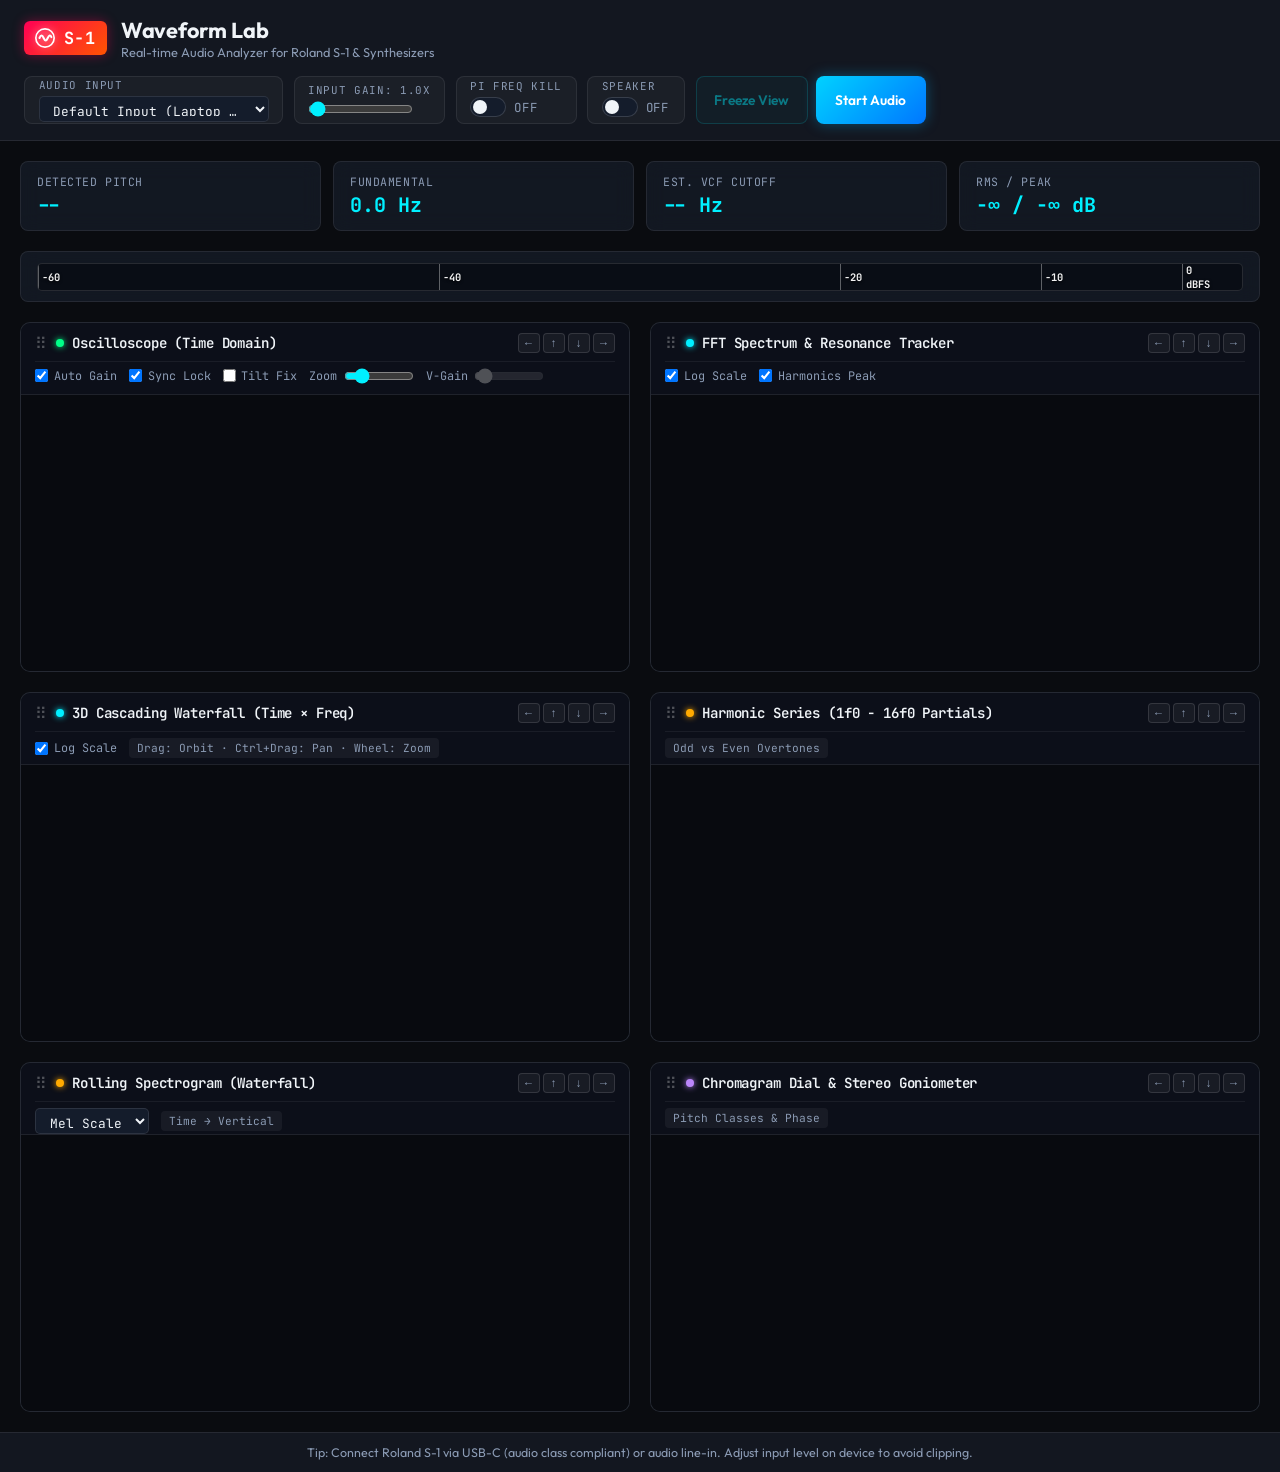
==== index.html @ ec76cfb5 "feat(ui): enhance responsive mobile layout for phone view (header grid, 2x2 readouts, compact panels" ====
<!DOCTYPE html>
<html lang="en">
<head>
  <meta charset="UTF-8">
  <meta name="viewport" content="width=device-width, initial-scale=1.0">
  <title>Roland S-1 Wave Visualizer</title>
  <link rel="icon" type="image/svg+xml" href="favicon.svg">
  <link rel="stylesheet" href="styles.css?v=8">
  <link rel="preconnect" href="https://fonts.googleapis.com">
  <link rel="preconnect" href="https://fonts.gstatic.com" crossorigin>
  <link href="https://fonts.googleapis.com/css2?family=JetBrains+Mono:wght@300;400;600;700&family=Outfit:wght@400;600;700&display=swap" rel="stylesheet">
  <style>
    .panel-header {
      display: flex !important;
      flex-direction: column !important;
      align-items: stretch !important;
      padding: 0.65rem 0.9rem !important;
      gap: 0.45rem !important;
    }
    .panel-title {
      display: flex !important;
      align-items: center !important;
      width: 100% !important;
    }
    .panel-actions {
      display: flex !important;
      align-items: center !important;
      flex-wrap: wrap !important;
      width: 100% !important;
      padding-top: 0.4rem !important;
      border-top: 1px solid rgba(255, 255, 255, 0.06) !important;
    }
  </style>
</head>
<body>
  <header class="app-header">
    <div class="header-left">
      <div class="logo-mark">
        <svg class="sine-icon" viewBox="0 0 24 24" width="22" height="22" fill="none" stroke="currentColor" stroke-width="2.2" stroke-linecap="round" stroke-linejoin="round">
          <circle cx="12" cy="12" r="10" stroke-width="1.8" />
          <path d="M6 12c1.5-3.5 3-3.5 4.5 0s3 3.5 4.5 0 3-3.5 4-1" />
        </svg>
        <span>S-1</span>
      </div>
      <div>
        <h1>Waveform Lab</h1>
        <p class="subtitle">Real-time Audio Analyzer for Roland S-1 & Synthesizers</p>
      </div>
    </div>
    <div class="header-controls">
      <div class="control-card">
        <label for="deviceSelect">Audio Input</label>
        <select id="deviceSelect">
          <option value="">Default Input / Microphone</option>
        </select>
      </div>

      <div class="control-card">
        <label for="inputGain">Input Gain: <span id="gainVal">1.0x</span></label>
        <input type="range" id="inputGain" min="0.5" max="30" step="0.5" value="1.0">
      </div>

      <div class="control-card">
        <label for="filterWhineToggle">Pi Freq Kill</label>
        <div class="monitor-inner">
          <label class="switch" title="Silence Raspberry Pi audio jack / USB electrical whine across audio and all graphs">
            <input type="checkbox" id="filterWhineToggle" role="switch">
            <span class="switch-track"><span class="switch-thumb"></span></span>
            <span id="filterWhineState" class="switch-text">Off</span>
          </label>
        </div>
      </div>

      <div class="control-card">
        <label for="monitorToggle">Speaker</label>
        <div class="monitor-inner">
          <label class="switch" title="Play input through laptop speakers (volume = system volume)">
            <input type="checkbox" id="monitorToggle" role="switch">
            <span class="switch-track"><span class="switch-thumb"></span></span>
            <span id="monitorState" class="switch-text">Off</span>
          </label>
        </div>
      </div>

      <div class="button-card-group">
        <button id="freezeBtn" class="btn secondary" disabled>Freeze View</button>
        <button id="toggleAudioBtn" class="btn primary">Start Audio</button>
      </div>
    </div>
  </header>

  <main class="dashboard-grid">
    <!-- Readouts bar (4 metric cards) -->
    <section class="readouts-strip">
      <div class="metric-card">
        <span class="metric-label">Detected Pitch</span>
        <span id="pitchReadout" class="metric-val">--</span>
      </div>
      <div class="metric-card">
        <span class="metric-label">Fundamental</span>
        <span id="freqReadout" class="metric-val">0.0 Hz</span>
      </div>
      <div class="metric-card">
        <span class="metric-label">Est. VCF Cutoff</span>
        <span id="vcfReadout" class="metric-val">-- Hz</span>
      </div>
      <div class="metric-card">
        <span class="metric-label">RMS / Peak</span>
        <span id="rmsReadout" class="metric-val">-&infin; / -&infin; dB</span>
      </div>
    </section>

    <!-- Dedicated Full-Width dB Broadcast Level Bar -->
    <section class="level-meter-row">
      <div class="level-meter-full">
        <div class="meter-bar-container">
          <div id="meterLevel" class="meter-bar-fill"></div>
          <div class="meter-ticks">
            <span class="tick" style="left: 0%;"><em>-60</em></span>
            <span class="tick" style="left: 33.3%;"><em>-40</em></span>
            <span class="tick" style="left: 66.6%;"><em>-20</em></span>
            <span class="tick" style="left: 83.3%;"><em>-10</em></span>
            <span class="tick" style="left: 95%;"><em>0 dBFS</em></span>
          </div>
          <span id="clipIndicator" class="clip-indicator" title="Input is clipping: lower Input Gain or S-1 volume">CLIP</span>
        </div>
      </div>
    </section>

    <!-- Live MIDI Telemetry Section (Active when connected to Pi / VPN) -->
    <section class="midi-telemetry-section" id="midiTelemetrySection" style="display: none;">
      <div class="midi-telemetry-header">
        <div class="midi-header-left">
          <span class="dot green"></span>
          <h2>Live MIDI Telemetry & Controller Logs</h2>
          <span class="badge-online" id="midiConnectionBadge">HOST CONNECTED</span>
        </div>
        <div class="midi-header-actions">
          <button type="button" class="btn-midi" id="midiClearLogsBtn">Clear</button>
          <button type="button" class="btn-midi" id="midiToggleCollapseBtn">Collapse</button>
        </div>
      </div>
      <div class="midi-columns-grid" id="midiColumnsGrid">
        <!-- Column 1: Akai MPK Mini -->
        <div class="midi-column" data-device="mpk">
          <div class="midi-column-header">
            <div class="col-title-row">
              <span class="device-pill mpk">MPK MINI</span>
              <span class="device-status" id="mpkStatus">Standby · Ready</span>
            </div>
          </div>
          <div class="midi-log-container" id="mpkLog">
            <div class="log-placeholder">Waiting for MPK Mini events...</div>
          </div>
        </div>

        <!-- Column 2: Akai APC40 mkII -->
        <div class="midi-column" data-device="apc">
          <div class="midi-column-header">
            <div class="col-title-row">
              <span class="device-pill apc">APC40 MKII</span>
              <span class="device-status" id="apcStatus">Standby · Ready</span>
            </div>
          </div>
          <div class="midi-log-container" id="apcLog">
            <div class="log-placeholder">Waiting for APC40 events...</div>
          </div>
        </div>

        <!-- Column 3: Apple Magic Trackpad -->
        <div class="midi-column" data-device="magic_pad">
          <div class="midi-column-header">
            <div class="col-title-row">
              <span class="device-pill magic">MAGIC PAD</span>
              <span class="device-status" id="magicStatus">Standby · Ready</span>
            </div>
          </div>
          <div class="midi-log-container" id="magicLog">
            <div class="log-placeholder">Waiting for Magic Trackpad events...</div>
          </div>
        </div>
      </div>
    </section>

    <!-- Graph Grid (Draggable & Reorderable) -->
    <div class="charts-layout" id="chartsLayout">
      <!-- 1. Oscilloscope -->
      <article class="chart-panel" data-panel-id="oscilloscope" draggable="true">
        <div class="panel-header">
          <div class="panel-title">
            <span class="drag-grip" title="Drag to reorder panel">⠿</span>
            <span class="dot green"></span>
            <h2>Oscilloscope (Time Domain)</h2>
          </div>
          <div class="panel-actions">
            <label class="toggle-control">
              <input type="checkbox" id="autoScaleOsc" checked>
              <span>Auto Gain</span>
            </label>
            <label class="toggle-control">
              <input type="checkbox" id="triggerSync" checked>
              <span>Sync Lock</span>
            </label>
            <label class="toggle-control" title="Compensate for mobile / AC-coupling high-pass droop on square waves">
              <input type="checkbox" id="tiltFix">
              <span>Tilt Fix</span>
            </label>
            <div class="timebase-control">
              <span>Zoom</span>
              <input type="range" id="oscZoom" min="1" max="16" value="4" step="1" title="Timebase (Zoom)">
            </div>
            <div class="timebase-control">
              <span>V-Gain</span>
              <input type="range" id="vGain" min="1" max="100" value="7" step="1" title="Vertical Scale">
            </div>
          </div>
        </div>
        <div class="canvas-wrapper">
          <canvas id="oscCanvas"></canvas>
        </div>
      </article>

      <!-- 2. FFT Spectrum Analyzer -->
      <article class="chart-panel" data-panel-id="fft" draggable="true">
        <div class="panel-header">
          <div class="panel-title">
            <span class="drag-grip" title="Drag to reorder panel">⠿</span>
            <span class="dot cyan"></span>
            <h2>FFT Spectrum & Resonance Tracker</h2>
          </div>
          <div class="panel-actions">
            <label class="toggle-control">
              <input type="checkbox" id="logScale" checked>
              <span>Log Scale</span>
            </label>
            <label class="toggle-control">
              <input type="checkbox" id="showHarmonics" checked>
              <span>Harmonics Peak</span>
            </label>
          </div>
        </div>
        <div class="canvas-wrapper">
          <canvas id="fftCanvas"></canvas>
        </div>
      </article>

      <!-- 3. 3D Waterfall Spectrum -->
      <article class="chart-panel" data-panel-id="waterfall" draggable="true">
        <div class="panel-header">
          <div class="panel-title">
            <span class="drag-grip" title="Drag to reorder panel">⠿</span>
            <span class="dot cyan"></span>
            <h2>3D Cascading Waterfall (Time &times; Freq)</h2>
          </div>
          <div class="panel-actions">
            <label class="toggle-control">
              <input type="checkbox" id="waterfallLog" checked>
              <span>Log Scale</span>
            </label>
            <span class="meta-tag hint-tag">Drag: Orbit &middot; Ctrl+Drag: Pan &middot; Wheel: Zoom</span>
          </div>
        </div>
        <div class="canvas-wrapper">
          <canvas id="waterfallCanvas"></canvas>
        </div>
      </article>

      <!-- 4. Harmonic Partials Series -->
      <article class="chart-panel" data-panel-id="harmonics" draggable="true">
        <div class="panel-header">
          <div class="panel-title">
            <span class="drag-grip" title="Drag to reorder panel">⠿</span>
            <span class="dot amber"></span>
            <h2>Harmonic Series (1f0 - 16f0 Partials)</h2>
          </div>
          <div class="panel-actions">
            <span class="meta-tag">Odd vs Even Overtones</span>
          </div>
        </div>
        <div class="canvas-wrapper">
          <canvas id="harmonicsCanvas"></canvas>
        </div>
      </article>

      <!-- 5. Spectrogram Waterfall Heatmap -->
      <article class="chart-panel" data-panel-id="spectrogram" draggable="true">
        <div class="panel-header">
          <div class="panel-title">
            <span class="drag-grip" title="Drag to reorder panel">⠿</span>
            <span class="dot amber"></span>
            <h2>Rolling Spectrogram (Waterfall)</h2>
          </div>
          <div class="panel-actions">
            <select id="specScale" class="mini-select" title="Frequency Scale">
              <option value="mel" selected>Mel Scale</option>
              <option value="log">Log Scale</option>
              <option value="linear">Linear</option>
            </select>
            <span class="meta-tag">Time &rarr; Vertical</span>
          </div>
        </div>
        <div class="canvas-wrapper">
          <canvas id="spectrogramCanvas"></canvas>
        </div>
      </article>

      <!-- 6. Chromagram Note Dial & Phase Scope -->
      <article class="chart-panel" data-panel-id="chromagram" draggable="true">
        <div class="panel-header">
          <div class="panel-title">
            <span class="drag-grip" title="Drag to reorder panel">⠿</span>
            <span class="dot violet"></span>
            <h2>Chromagram Dial & Stereo Goniometer</h2>
          </div>
          <div class="panel-actions">
            <span class="meta-tag">Pitch Classes & Phase</span>
          </div>
        </div>
        <div class="canvas-wrapper split-canvas-wrapper">
          <canvas id="chromaCanvas"></canvas>
          <canvas id="phaseCanvas"></canvas>
        </div>
      </article>
    </div>
  </main>

  <footer class="app-footer">
    <p>Tip: Connect Roland S-1 via USB-C (audio class compliant) or audio line-in. Adjust input level on device to avoid clipping.</p>
  </footer>

  <script src="app.js?v=27"></script>
</body>
</html>
---- styles.css ----
:root {
  --bg-primary: #0a0c10;
  --bg-secondary: #131720;
  --bg-card: rgba(22, 28, 40, 0.75);
  --border-color: rgba(255, 255, 255, 0.08);
  --border-focus: rgba(0, 240, 255, 0.4);
  
  --accent-cyan: #00f0ff;
  --accent-green: #00ff88;
  --accent-amber: #ffaa00;
  --accent-violet: #bb86fc;
  --accent-red: #ff3366;
  
  --text-main: #f0f4f8;
  --text-muted: #8b9bb4;
  
  --font-mono: 'JetBrains Mono', monospace;
  --font-ui: 'Outfit', -apple-system, sans-serif;
}

* {
  box-sizing: border-box;
  margin: 0;
  padding: 0;
}

body {
  background-color: var(--bg-primary);
  color: var(--text-main);
  font-family: var(--font-ui);
  min-height: 100vh;
  display: flex;
  flex-direction: column;
  overflow-x: hidden;
}

/* Header */
.app-header {
  display: flex;
  flex-wrap: wrap;
  align-items: center;
  justify-content: space-between;
  padding: 1rem 1.5rem;
  background: var(--bg-secondary);
  border-bottom: 1px solid var(--border-color);
  gap: 1rem;
}

.header-left {
  display: flex;
  align-items: center;
  gap: 0.9rem;
}

.logo-mark {
  background: linear-gradient(135deg, #ff0055, #ff5500);
  color: #fff;
  font-family: var(--font-mono);
  font-weight: 700;
  font-size: 1.05rem;
  padding: 0.35rem 0.65rem;
  border-radius: 6px;
  letter-spacing: 0.05em;
  box-shadow: 0 0 12px rgba(255, 0, 85, 0.4);
  display: flex;
  align-items: center;
  gap: 0.45rem;
}

.sine-icon {
  display: inline-block;
  vertical-align: middle;
  filter: drop-shadow(0 0 4px rgba(255, 255, 255, 0.6));
}

.app-header h1 {
  font-size: 1.35rem;
  font-weight: 700;
  letter-spacing: -0.01em;
}

.subtitle {
  font-size: 0.8rem;
  color: var(--text-muted);
}

.header-controls {
  display: flex;
  align-items: stretch;
  gap: 0.65rem;
  flex-wrap: wrap;
}

.control-card {
  display: flex;
  flex-direction: column;
  justify-content: center;
  background: rgba(255, 255, 255, 0.035);
  border: 1px solid var(--border-color);
  border-radius: 8px;
  padding: 0.45rem 0.85rem;
  height: 48px;
  box-sizing: border-box;
}

.control-card label {
  font-size: 0.68rem;
  text-transform: uppercase;
  letter-spacing: 0.06em;
  color: var(--text-muted);
  font-family: var(--font-mono);
  margin-bottom: 0.25rem;
  white-space: nowrap;
}

.control-card input[type="range"] {
  height: 24px;
}

#inputGain {
  width: 105px;
  accent-color: var(--accent-cyan);
}

.control-card select {
  max-width: 230px;
  min-width: 180px;
  text-overflow: ellipsis;
  overflow: hidden;
  white-space: nowrap;
}

.monitor-inner {
  display: flex;
  align-items: center;
  gap: 0.6rem;
  height: 24px;
}

.switch {
  display: inline-flex;
  align-items: center;
  gap: 0.5rem;
  cursor: pointer;
  user-select: none;
}

.switch input {
  position: absolute;
  opacity: 0;
  width: 0;
  height: 0;
}

.switch-track {
  position: relative;
  width: 36px;
  height: 20px;
  background: #141c2b;
  border: 1px solid rgba(255, 255, 255, 0.15);
  border-radius: 999px;
  transition: background 0.2s, border-color 0.2s;
}

.switch-thumb {
  position: absolute;
  top: 2px;
  left: 2px;
  width: 14px;
  height: 14px;
  background: var(--text-main);
  border-radius: 50%;
  transition: transform 0.2s;
}

.switch input:checked + .switch-track {
  background: var(--accent-green);
  border-color: var(--accent-green);
}

.switch input:checked + .switch-track .switch-thumb {
  transform: translateX(16px);
  background: #0b1220;
}

.switch input:focus-visible + .switch-track {
  outline: 2px solid var(--accent-cyan);
  outline-offset: 2px;
}

.switch-text {
  font-size: 0.78rem;
  font-family: var(--font-mono);
  min-width: 2em;
}

select {
  background: #141c2b;
  color: var(--text-main);
  border: 1px solid rgba(255, 255, 255, 0.1);
  padding: 0.3rem 0.6rem;
  border-radius: 5px;
  font-family: var(--font-mono);
  font-size: 0.8rem;
  outline: none;
  max-width: 250px;
  height: 26px;
}

.button-card-group {
  display: flex;
  align-items: center;
  gap: 0.5rem;
}

.btn {
  display: inline-flex;
  align-items: center;
  justify-content: center;
  height: 48px;
  min-width: 110px;
  padding: 0 1.1rem;
  border-radius: 8px;
  font-family: var(--font-ui);
  font-weight: 600;
  font-size: 0.86rem;
  cursor: pointer;
  border: 1px solid var(--border-color);
  background: #192233;
  color: var(--text-main);
  transition: all 0.18s ease;
  box-sizing: border-box;
}

.btn:hover:not(:disabled) {
  background: #233047;
  border-color: rgba(255, 255, 255, 0.2);
}

.btn.primary {
  background: linear-gradient(135deg, #00d2ff, #0077ff);
  color: #fff;
  border: none;
  box-shadow: 0 0 14px rgba(0, 180, 255, 0.35);
}

.btn.primary:hover {
  filter: brightness(1.1);
  box-shadow: 0 0 18px rgba(0, 180, 255, 0.5);
}

.btn.secondary {
  color: var(--accent-cyan);
  background: rgba(0, 240, 255, 0.08);
  border-color: rgba(0, 240, 255, 0.35);
}

.btn.secondary:hover:not(:disabled) {
  background: rgba(0, 240, 255, 0.16);
  border-color: var(--accent-cyan);
  box-shadow: 0 0 12px rgba(0, 240, 255, 0.3);
}

.btn.secondary.frozen {
  color: #ffaa00;
  background: rgba(255, 170, 0, 0.12);
  border-color: rgba(255, 170, 0, 0.6);
  box-shadow: 0 0 12px rgba(255, 170, 0, 0.3);
}

.btn.active-stop {
  background: linear-gradient(135deg, #ff3366, #ff0055);
  box-shadow: 0 0 14px rgba(255, 51, 102, 0.4);
}

.btn:disabled {
  opacity: 0.45;
  cursor: not-allowed;
}

/* Dashboard */
.dashboard-grid {
  flex: 1;
  padding: 1.25rem;
  display: flex;
  flex-direction: column;
  gap: 1.25rem;
  max-width: 1750px;
  width: 100%;
  margin: 0 auto;
}

/* Readouts */
.readouts-strip {
  display: grid;
  grid-template-columns: repeat(auto-fit, minmax(160px, 1fr));
  gap: 0.75rem;
}

.metric-card {
  background: var(--bg-card);
  backdrop-filter: blur(10px);
  border: 1px solid var(--border-color);
  border-radius: 8px;
  padding: 0.75rem 1rem;
  display: flex;
  flex-direction: column;
  justify-content: center;
}

.metric-label {
  font-size: 0.72rem;
  font-family: var(--font-mono);
  text-transform: uppercase;
  color: var(--text-muted);
  letter-spacing: 0.05em;
  margin-bottom: 0.2rem;
}

.metric-val {
  font-family: var(--font-mono);
  font-size: 1.25rem;
  font-weight: 700;
  color: var(--accent-cyan);
}

.level-meter-row {
  width: 100%;
}

.level-meter-full {
  background: var(--bg-card);
  backdrop-filter: blur(10px);
  border: 1px solid var(--border-color);
  border-radius: 8px;
  padding: 0.65rem 1rem;
}

.level-meter-full .meter-bar-container {
  height: 28px;
  min-height: 28px;
  background: #090d15;
  border-radius: 5px;
  overflow: hidden;
  border: 1px solid rgba(255, 255, 255, 0.12);
  position: relative;
}

.meter-bar-container {
  height: 28px;
  min-height: 28px;
  background: #090d15;
  border-radius: 5px;
  overflow: hidden;
  border: 1px solid var(--border-color);
  position: relative;
}

.meter-bar-fill {
  height: 100%;
  width: 0%;
  background: linear-gradient(to right, #00ff88 0%, #00ff88 68%, #ffaa00 84%, #ff3366 100%);
  box-shadow: 0 0 10px rgba(0, 255, 136, 0.45);
  transition: width 0.04s ease-out;
}

.meter-ticks {
  position: absolute;
  top: 0;
  left: 0;
  width: 100%;
  height: 100%;
  pointer-events: none;
  z-index: 2;
}

.meter-ticks .tick {
  position: absolute;
  top: 0;
  bottom: 0;
  width: 1px;
  background: rgba(255, 255, 255, 0.35);
}

.meter-ticks .tick em {
  position: absolute;
  top: 50%;
  left: 4px;
  transform: translateY(-50%);
  font-style: normal;
  font-family: var(--font-mono);
  font-size: 0.65rem;
  font-weight: 700;
  color: rgba(255, 255, 255, 0.95);
  letter-spacing: 0.02em;
  text-shadow: 0 1px 3px rgba(0, 0, 0, 0.9);
}

.clip-indicator {
  position: absolute;
  top: 50%;
  right: 8px;
  transform: translateY(-50%);
  padding: 2px 8px;
  font-family: var(--font-mono);
  font-size: 0.72rem;
  font-weight: 700;
  color: #fff;
  background: #ff3366;
  border-radius: 3px;
  opacity: 0;
  transition: opacity 0.15s;
  pointer-events: none;
  z-index: 3;
}

.clip-indicator.active {
  opacity: 1;
  box-shadow: 0 0 10px #ff3366;
}

/* Charts Grid - 3 columns, 2 equal rows */
.charts-layout {
  display: grid;
  grid-template-columns: repeat(3, 1fr);
  grid-template-rows: repeat(2, 1fr);
  gap: 1.25rem;
  flex: 1;
}

@media (max-width: 1350px) {
  .charts-layout {
    grid-template-columns: repeat(2, 1fr);
    grid-template-rows: repeat(3, 1fr);
  }
}

@media (max-width: 900px) {
  .charts-layout {
    grid-template-columns: 1fr;
    grid-template-rows: auto;
  }
}

.split-canvas-wrapper {
  display: flex;
}

.split-canvas-wrapper canvas {
  position: relative !important;
  width: 50% !important;
  height: 100% !important;
}

.chart-panel {
  background: var(--bg-card);
  backdrop-filter: blur(12px);
  border: 1px solid var(--border-color);
  border-radius: 10px;
  display: flex;
  flex-direction: column;
  overflow: hidden;
  height: 100%;
  min-height: 350px;
  box-sizing: border-box;
  transition: transform 0.18s ease, border-color 0.18s ease, box-shadow 0.18s ease, opacity 0.18s ease;
}

.chart-panel.panel-dragging {
  opacity: 0.45;
  transform: scale(0.98);
  border: 1px dashed var(--accent-cyan);
}

.chart-panel.panel-dragging * {
  pointer-events: none;
}

.chart-panel.panel-drag-over {
  border-color: var(--accent-cyan);
  box-shadow: 0 0 16px rgba(0, 240, 255, 0.4);
  transform: translateY(-2px);
}

.panel-header {
  display: flex !important;
  flex-direction: column !important;
  justify-content: space-between;
  align-items: stretch !important;
  padding: 0.6rem 0.9rem;
  background: rgba(10, 14, 22, 0.7);
  border-bottom: 1px solid var(--border-color);
  gap: 0.35rem;
  height: 72px;
  min-height: 72px;
  max-height: 72px;
  box-sizing: border-box;
  user-select: none;
}

.panel-title {
  display: flex;
  align-items: center;
  gap: 0.5rem;
  width: 100%;
  cursor: grab;
}

.panel-title:active {
  cursor: grabbing;
}

.drag-grip {
  font-size: 1rem;
  line-height: 1;
  color: rgba(255, 255, 255, 0.28);
  margin-right: 0.15rem;
  letter-spacing: -0.1em;
  transition: color 0.15s ease;
}

.panel-title:hover .drag-grip {
  color: var(--accent-cyan);
}

.panel-title h2 {
  font-size: 0.88rem;
  font-weight: 600;
  font-family: var(--font-mono);
  letter-spacing: -0.01em;
  white-space: nowrap;
}

.dot {
  width: 8px;
  height: 8px;
  border-radius: 50%;
  display: inline-block;
  flex-shrink: 0;
}
.dot.green { background: var(--accent-green); box-shadow: 0 0 6px var(--accent-green); }
.dot.cyan { background: var(--accent-cyan); box-shadow: 0 0 6px var(--accent-cyan); }
.dot.amber { background: var(--accent-amber); box-shadow: 0 0 6px var(--accent-amber); }
.dot.violet { background: var(--accent-violet); box-shadow: 0 0 6px var(--accent-violet); }

.panel-move-controls {
  margin-left: auto;
  display: flex;
  align-items: center;
  gap: 3px;
}

.panel-move-btn {
  display: inline-flex;
  align-items: center;
  justify-content: center;
  width: 22px;
  height: 20px;
  padding: 0;
  background: rgba(255, 255, 255, 0.05);
  border: 1px solid rgba(255, 255, 255, 0.12);
  border-radius: 4px;
  color: var(--text-muted);
  font-size: 0.72rem;
  line-height: 1;
  cursor: pointer;
  transition: all 0.15s ease;
  user-select: none;
}

.panel-move-btn:hover {
  background: rgba(0, 240, 255, 0.2);
  border-color: var(--accent-cyan);
  color: #fff;
  box-shadow: 0 0 8px rgba(0, 240, 255, 0.35);
}

.panel-move-btn:active {
  transform: scale(0.92);
}

.panel-actions {
  display: flex !important;
  align-items: center;
  flex-wrap: wrap;
  gap: 0.75rem;
  font-size: 0.74rem;
  font-family: var(--font-mono);
  color: var(--text-muted);
  width: 100%;
  padding-top: 0.4rem;
  border-top: 1px solid rgba(255, 255, 255, 0.05);
}

.toggle-control {
  display: flex;
  align-items: center;
  gap: 0.35rem;
  cursor: pointer;
}

.timebase-control {
  display: flex;
  align-items: center;
  gap: 0.4rem;
}

.timebase-control input[type="range"] {
  width: 70px;
  accent-color: var(--accent-cyan);
}

.meta-tag {
  background: rgba(255, 255, 255, 0.05);
  padding: 0.2rem 0.5rem;
  border-radius: 4px;
  font-size: 0.7rem;
}

.canvas-wrapper {
  flex: 1 1 0;
  position: relative;
  background: #080a0f;
  min-height: 0;
}

.canvas-wrapper canvas {
  position: absolute;
  top: 0;
  left: 0;
  width: 100%;
  height: 100%;
  display: block;
}

/* Footer */
.app-footer {
  padding: 0.75rem 1.5rem;
  background: var(--bg-secondary);
  border-top: 1px solid var(--border-color);
  font-size: 0.78rem;
  color: var(--text-muted);
  text-align: center;
}

input[type="range"]:disabled {
  opacity: 0.35;
  cursor: not-allowed;
}

/* ==============================================================================
   Live MIDI Telemetry & Controller Logs Section
   ============================================================================== */
.midi-telemetry-section {
  display: flex;
  flex-direction: column;
  background: var(--bg-card);
  backdrop-filter: blur(12px);
  -webkit-backdrop-filter: blur(12px);
  border: 1px solid var(--border-color);
  border-radius: 8px;
  margin-bottom: 0.75rem;
  overflow: hidden;
  box-shadow: 0 4px 20px rgba(0, 0, 0, 0.4);
}

.midi-telemetry-header {
  display: flex;
  align-items: center;
  justify-content: space-between;
  padding: 0.6rem 1rem;
  background: rgba(255, 255, 255, 0.025);
  border-bottom: 1px solid var(--border-color);
  flex-wrap: wrap;
  gap: 0.5rem;
}

.midi-header-left {
  display: flex;
  align-items: center;
  gap: 0.6rem;
}

.midi-header-left h2 {
  font-size: 0.92rem;
  font-weight: 700;
  letter-spacing: -0.01em;
  color: var(--text-main);
}

.badge-online {
  font-family: var(--font-mono);
  font-size: 0.65rem;
  font-weight: 700;
  letter-spacing: 0.06em;
  color: #00ffcc;
  background: rgba(0, 255, 204, 0.12);
  border: 1px solid rgba(0, 255, 204, 0.3);
  border-radius: 4px;
  padding: 0.15rem 0.45rem;
  text-transform: uppercase;
}

.midi-header-actions {
  display: flex;
  align-items: center;
  gap: 0.4rem;
}

.btn-midi {
  background: rgba(255, 255, 255, 0.06);
  border: 1px solid var(--border-color);
  color: var(--text-muted);
  font-family: var(--font-mono);
  font-size: 0.68rem;
  padding: 0.25rem 0.6rem;
  border-radius: 4px;
  cursor: pointer;
  transition: all 0.2s ease;
}

.btn-midi:hover {
  background: rgba(255, 255, 255, 0.12);
  color: var(--text-main);
  border-color: rgba(255, 255, 255, 0.2);
}

.midi-columns-grid {
  display: grid;
  grid-template-columns: repeat(3, minmax(0, 1fr));
  gap: 1px;
  background: var(--border-color);
}

@media (max-width: 900px) {
  .midi-columns-grid {
    grid-template-columns: 1fr;
  }
}

.midi-column {
  background: #090c12;
  display: flex;
  flex-direction: column;
  min-height: 180px;
  max-height: 240px;
}

.midi-column-header {
  padding: 0.5rem 0.75rem;
  background: rgba(255, 255, 255, 0.02);
  border-bottom: 1px solid var(--border-color);
}

.col-title-row {
  display: flex;
  align-items: center;
  gap: 0.5rem;
  overflow: hidden;
}

.device-pill {
  font-family: var(--font-mono);
  font-size: 0.65rem;
  font-weight: 700;
  letter-spacing: 0.05em;
  padding: 0.15rem 0.45rem;
  border-radius: 4px;
  white-space: nowrap;
  flex-shrink: 0;
}

.device-pill.mpk {
  background: rgba(0, 240, 255, 0.15);
  color: #00f0ff;
  border: 1px solid rgba(0, 240, 255, 0.35);
}

.device-pill.apc {
  background: rgba(187, 134, 252, 0.15);
  color: #bb86fc;
  border: 1px solid rgba(187, 134, 252, 0.35);
}

.device-pill.magic {
  background: rgba(0, 255, 136, 0.15);
  color: #00ff88;
  border: 1px solid rgba(0, 255, 136, 0.35);
}

.device-status {
  font-size: 0.75rem;
  font-family: var(--font-ui);
  color: var(--text-main);
  white-space: nowrap;
  overflow: hidden;
  text-overflow: ellipsis;
  font-weight: 500;
}

.midi-log-container {
  flex: 1 1 auto;
  overflow-y: auto;
  padding: 0.45rem 0.65rem;
  font-family: var(--font-mono);
  font-size: 0.7rem;
  line-height: 1.45;
  color: #c0cad8;
  display: flex;
  flex-direction: column;
  gap: 0.25rem;
}

.midi-log-entry {
  display: flex;
  gap: 0.45rem;
  word-break: break-word;
}

.midi-log-time {
  color: var(--text-muted);
  font-size: 0.65rem;
  flex-shrink: 0;
  user-select: none;
}

.midi-log-text {
  color: #d8e2ec;
}

.log-placeholder {
  color: var(--text-muted);
  font-style: italic;
  font-size: 0.7rem;
  padding: 0.5rem 0;
}

/* ==============================================================================
   Mobile / Phone Screen Enhancements (<= 640px)
   ============================================================================== */
@media (max-width: 640px) {
  body {
    font-size: 13px;
  }

  .app-header {
    padding: 0.65rem 0.85rem;
    gap: 0.65rem;
  }

  .header-left {
    gap: 0.55rem;
  }

  .logo-mark {
    font-size: 0.9rem;
    padding: 0.25rem 0.5rem;
  }

  .app-header h1 {
    font-size: 1.1rem;
  }

  .subtitle {
    font-size: 0.68rem;
    line-height: 1.25;
  }

  .header-controls {
    width: 100%;
    display: grid;
    grid-template-columns: 1fr 1fr;
    gap: 0.45rem;
  }

  /* Audio input card takes full width */
  .header-controls .control-card:first-child {
    grid-column: 1 / -1;
  }

  .control-card {
    padding: 0.35rem 0.65rem;
    height: 44px;
  }

  .control-card label {
    font-size: 0.62rem;
    margin-bottom: 0.15rem;
  }

  .control-card select {
    max-width: 100%;
    min-width: 0;
    width: 100%;
    font-size: 0.72rem;
  }

  #inputGain {
    width: 100%;
  }

  .monitor-inner {
    height: 20px;
    gap: 0.4rem;
  }

  .switch-track {
    width: 32px;
    height: 18px;
  }

  .switch-thumb {
    width: 12px;
    height: 12px;
    top: 2px;
    left: 2px;
  }

  .switch-text {
    font-size: 0.68rem;
  }

  .button-card-group {
    grid-column: 1 / -1;
    display: grid;
    grid-template-columns: 1fr 1fr;
    gap: 0.45rem;
    width: 100%;
  }

  .btn {
    padding: 0.5rem 0.65rem;
    font-size: 0.78rem;
    min-width: 0;
    width: 100%;
    height: 40px;
  }

  .dashboard-grid {
    padding: 0.55rem;
    gap: 0.55rem;
  }

  /* 2x2 compact metric readouts */
  .readouts-strip {
    grid-template-columns: repeat(2, 1fr);
    gap: 0.45rem;
  }

  .metric-card {
    padding: 0.45rem 0.65rem;
  }

  .metric-label {
    font-size: 0.62rem;
  }

  .metric-val {
    font-size: 1.05rem;
  }

  /* Broadcast meter bar */
  .level-meter-full {
    padding: 0.45rem 0.65rem;
  }

  .level-meter-full .meter-bar-container {
    height: 22px;
    min-height: 22px;
  }

  .meter-ticks .tick em {
    font-size: 0.52rem;
    left: 2px;
  }

  .clip-indicator {
    font-size: 0.6rem;
    padding: 1px 5px;
    right: 4px;
  }

  /* Live MIDI Telemetry on mobile */
  .midi-telemetry-header {
    padding: 0.45rem 0.65rem;
  }

  .midi-header-left h2 {
    font-size: 0.8rem;
  }

  .badge-online {
    font-size: 0.58rem;
    padding: 0.1rem 0.35rem;
  }

  .btn-midi {
    font-size: 0.62rem;
    padding: 0.2rem 0.45rem;
  }

  .midi-columns-grid {
    grid-template-columns: 1fr;
  }

  .midi-column {
    min-height: 120px;
    max-height: 150px;
  }

  .midi-column-header {
    padding: 0.35rem 0.55rem;
  }

  .device-pill {
    font-size: 0.6rem;
    padding: 0.1rem 0.35rem;
  }

  .device-status {
    font-size: 0.68rem;
  }

  .midi-log-container {
    padding: 0.35rem 0.5rem;
    font-size: 0.65rem;
    gap: 0.2rem;
  }

  .midi-log-time {
    font-size: 0.58rem;
  }

  /* Chart panels */
  .charts-layout {
    gap: 0.55rem;
  }

  .chart-panel {
    min-height: 250px;
    height: 275px;
    border-radius: 8px;
  }

  .panel-header {
    height: auto !important;
    min-height: auto !important;
    max-height: none !important;
    padding: 0.45rem 0.65rem !important;
    gap: 0.3rem !important;
  }

  .panel-title h2 {
    font-size: 0.78rem;
  }

  .panel-actions {
    gap: 0.45rem !important;
    font-size: 0.68rem !important;
    padding-top: 0.3rem !important;
  }

  .timebase-control {
    gap: 0.25rem;
  }

  .timebase-control input[type="range"] {
    width: 48px;
  }

  .meta-tag {
    font-size: 0.62rem;
    padding: 0.15rem 0.4rem;
  }

  .mini-select {
    font-size: 0.68rem;
    padding: 0.2rem 0.4rem;
  }

  /* Footer */
  .app-footer {
    padding: 0.65rem 0.85rem;
    font-size: 0.7rem;
  }
}
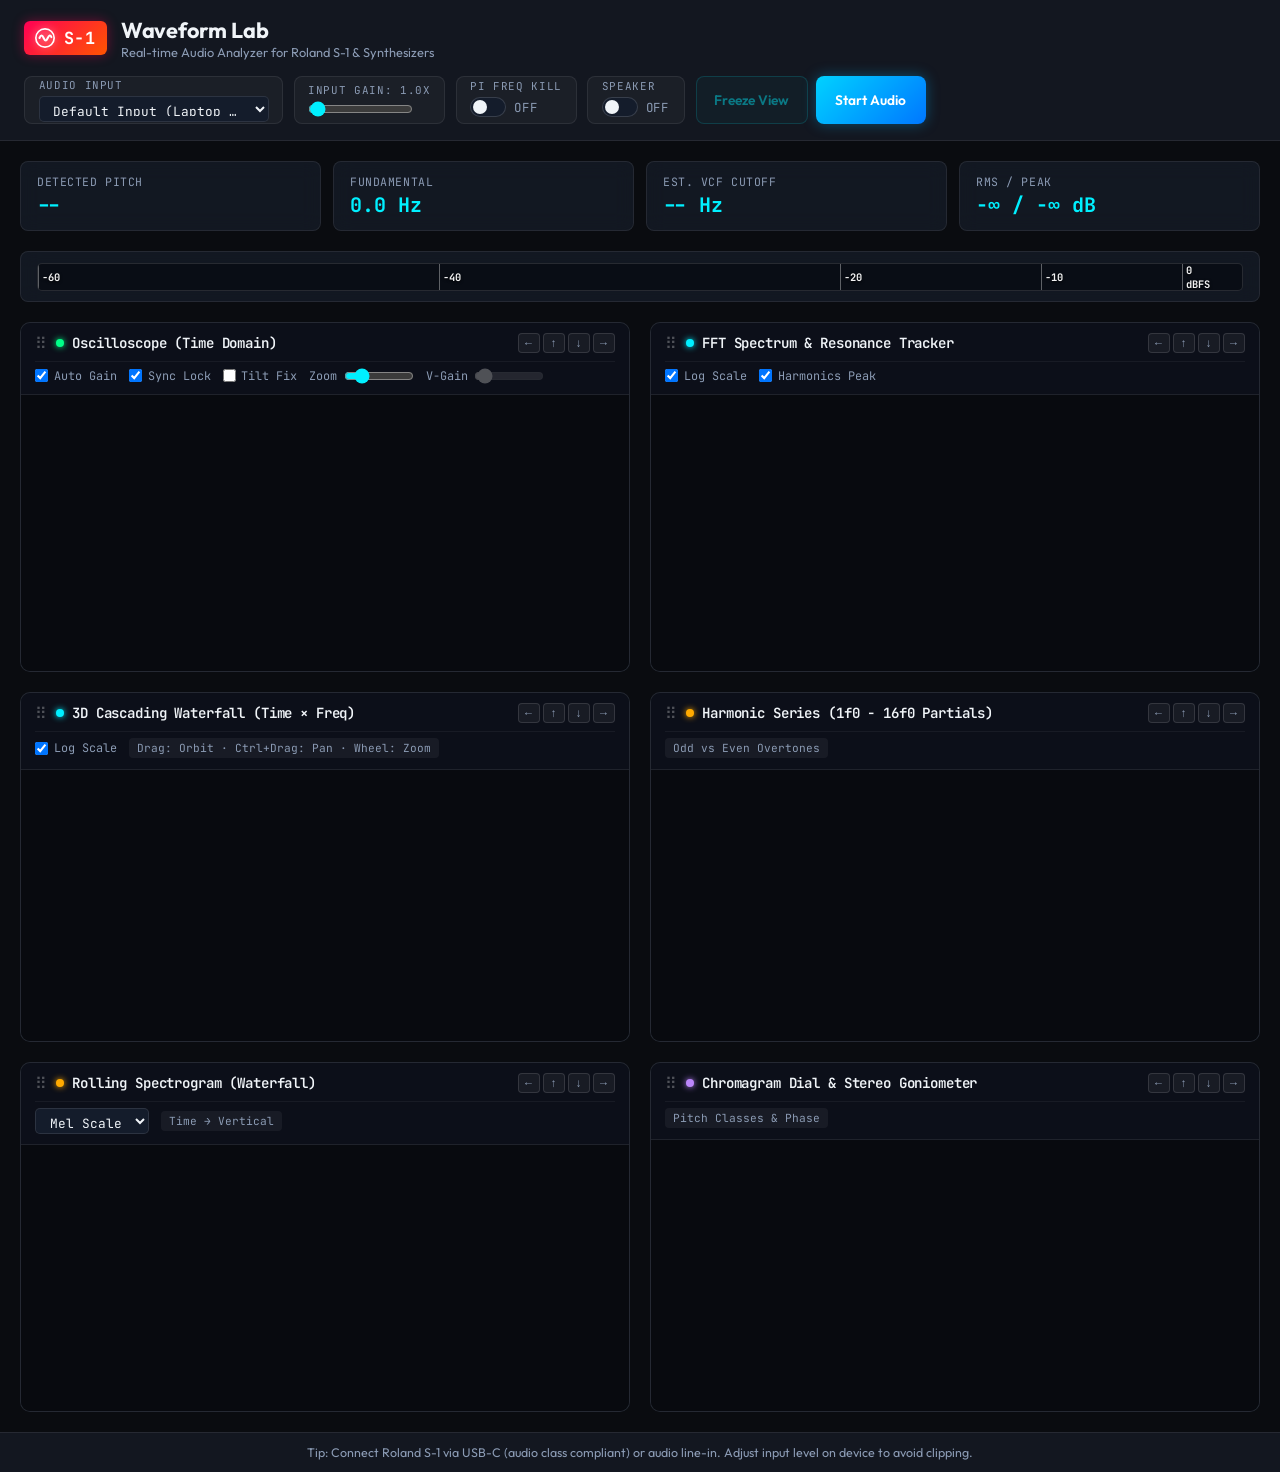
==== commit e59b642e: "fix: audio toggle, SSE thread safety, GC optimizations, and cutoff accuracy" ====
--- a/index.html
+++ b/index.html
@@ -5,32 +5,10 @@
   <meta name="viewport" content="width=device-width, initial-scale=1.0">
   <title>Roland S-1 Wave Visualizer</title>
   <link rel="icon" type="image/svg+xml" href="favicon.svg">
-  <link rel="stylesheet" href="styles.css?v=8">
+  <link rel="stylesheet" href="styles.css?v=9">
   <link rel="preconnect" href="https://fonts.googleapis.com">
   <link rel="preconnect" href="https://fonts.gstatic.com" crossorigin>
   <link href="https://fonts.googleapis.com/css2?family=JetBrains+Mono:wght@300;400;600;700&family=Outfit:wght@400;600;700&display=swap" rel="stylesheet">
-  <style>
-    .panel-header {
-      display: flex !important;
-      flex-direction: column !important;
-      align-items: stretch !important;
-      padding: 0.65rem 0.9rem !important;
-      gap: 0.45rem !important;
-    }
-    .panel-title {
-      display: flex !important;
-      align-items: center !important;
-      width: 100% !important;
-    }
-    .panel-actions {
-      display: flex !important;
-      align-items: center !important;
-      flex-wrap: wrap !important;
-      width: 100% !important;
-      padding-top: 0.4rem !important;
-      border-top: 1px solid rgba(255, 255, 255, 0.06) !important;
-    }
-  </style>
 </head>
 <body>
   <header class="app-header">
@@ -78,6 +56,17 @@
             <input type="checkbox" id="monitorToggle" role="switch">
             <span class="switch-track"><span class="switch-thumb"></span></span>
             <span id="monitorState" class="switch-text">Off</span>
+          </label>
+        </div>
+      </div>
+
+      <div class="control-card" id="midiLogsToggleCard" style="display: none;">
+        <label for="midiLogsToggle">MIDI Logs</label>
+        <div class="monitor-inner">
+          <label class="switch" title="Toggle visibility of the 3-device live MIDI telemetry logs">
+            <input type="checkbox" id="midiLogsToggle" role="switch" checked>
+            <span class="switch-track"><span class="switch-thumb"></span></span>
+            <span id="midiLogsState" class="switch-text">Show</span>
           </label>
         </div>
       </div>
@@ -328,6 +317,6 @@
     <p>Tip: Connect Roland S-1 via USB-C (audio class compliant) or audio line-in. Adjust input level on device to avoid clipping.</p>
   </footer>
 
-  <script src="app.js?v=27"></script>
+  <script src="app.js?v=30"></script>
 </body>
 </html>
--- a/styles.css
+++ b/styles.css
@@ -483,17 +483,14 @@
 }
 
 .panel-header {
-  display: flex !important;
-  flex-direction: column !important;
+  display: flex;
+  flex-direction: column;
   justify-content: space-between;
-  align-items: stretch !important;
-  padding: 0.6rem 0.9rem;
+  align-items: stretch;
+  padding: 0.65rem 0.9rem;
   background: rgba(10, 14, 22, 0.7);
   border-bottom: 1px solid var(--border-color);
-  gap: 0.35rem;
-  height: 72px;
-  min-height: 72px;
-  max-height: 72px;
+  gap: 0.45rem;
   box-sizing: border-box;
   user-select: none;
 }
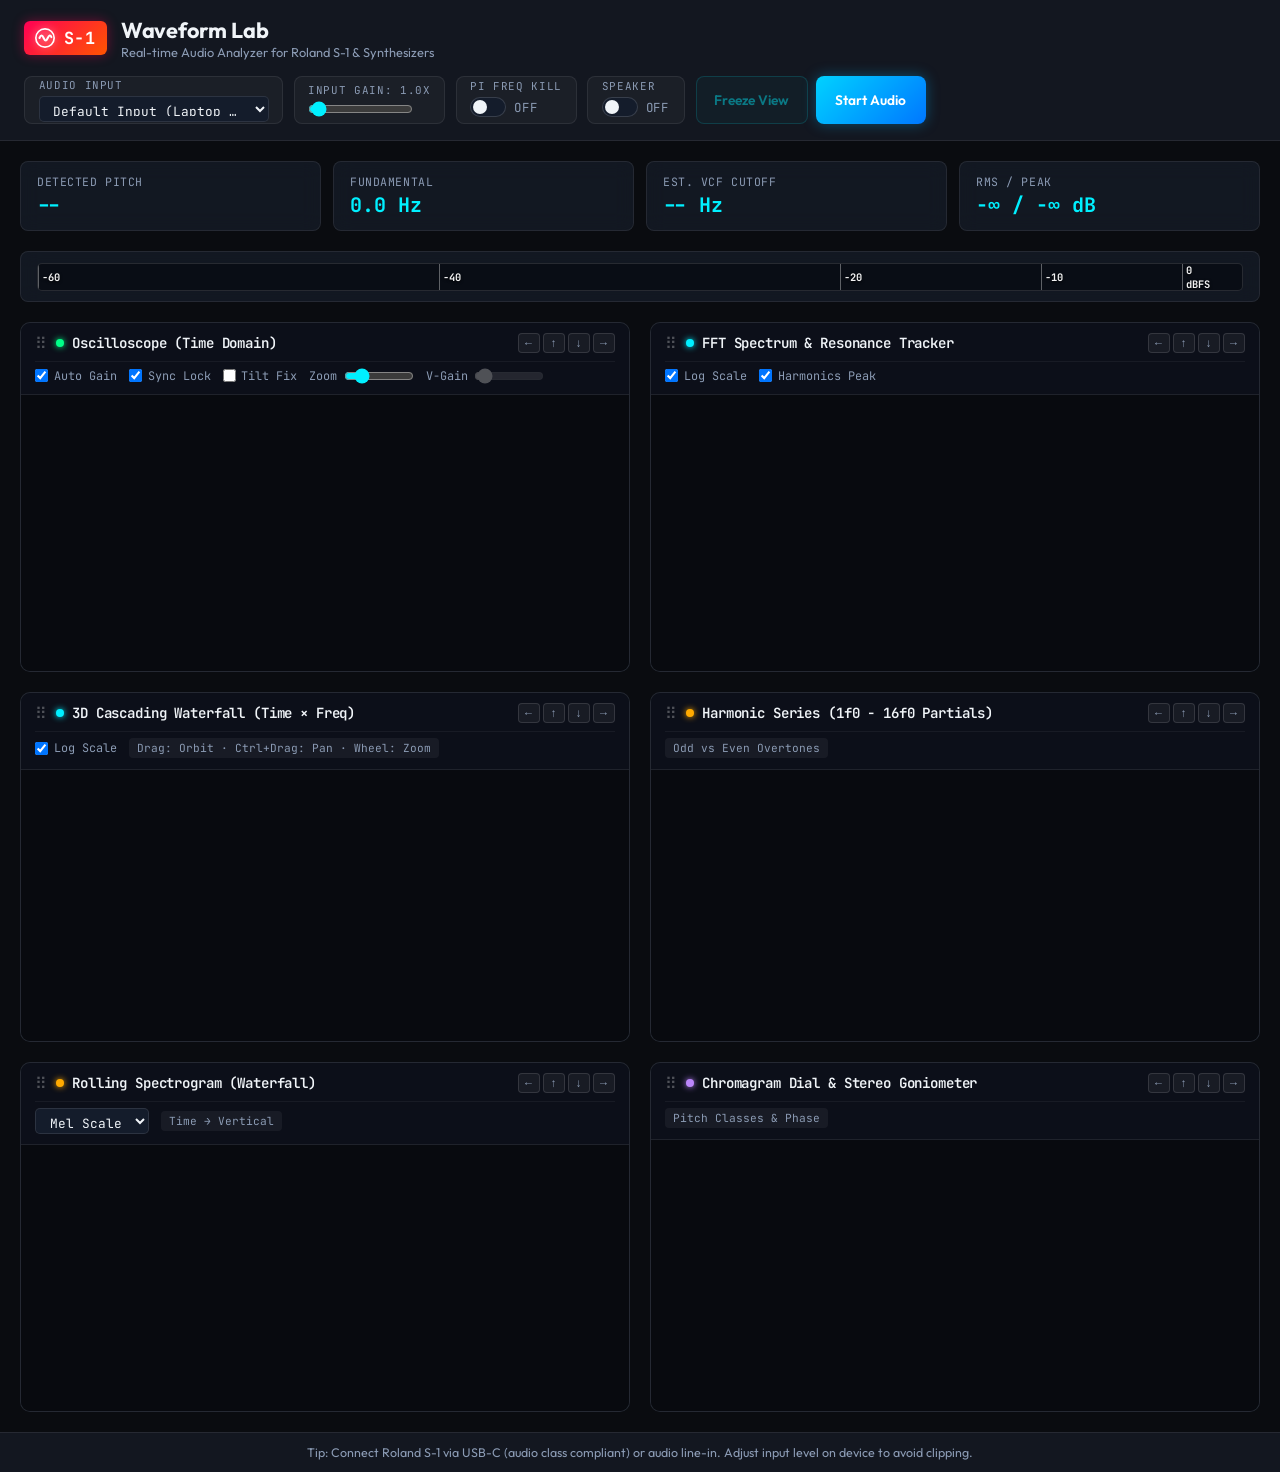
==== commit 77e61d84: "fix(interaction): isolate sliders and controls from drag-reorder, allow attenuation (min 0.1x), and " ====
--- a/index.html
+++ b/index.html
@@ -5,12 +5,26 @@
   <meta name="viewport" content="width=device-width, initial-scale=1.0">
   <title>Roland S-1 Wave Visualizer</title>
   <link rel="icon" type="image/svg+xml" href="favicon.svg">
-  <link rel="stylesheet" href="styles.css?v=9">
+  <link rel="stylesheet" href="styles.css?v=11">
   <link rel="preconnect" href="https://fonts.googleapis.com">
   <link rel="preconnect" href="https://fonts.gstatic.com" crossorigin>
   <link href="https://fonts.googleapis.com/css2?family=JetBrains+Mono:wght@300;400;600;700&family=Outfit:wght@400;600;700&display=swap" rel="stylesheet">
 </head>
 <body>
+  <!-- Insecure Context LAN Banner (Audio input requires HTTPS on non-localhost IPs) -->
+  <div id="insecureBanner" class="insecure-banner" style="display: none;">
+    <div class="insecure-banner-inner">
+      <div class="insecure-text">
+        <span class="insecure-icon">🔒</span>
+        <strong>Microphone capture blocked:</strong> Browsers require HTTPS on LAN IPs. Switch to the secure port to enable audio analysis.
+      </div>
+      <div class="insecure-actions">
+        <a id="httpsSwitchBtn" href="#" class="btn-insecure primary">Switch to HTTPS (Port 8443)</a>
+        <button type="button" id="insecureDismissBtn" class="btn-insecure secondary">Dismiss</button>
+      </div>
+    </div>
+  </div>
+
   <header class="app-header">
     <div class="header-left">
       <div class="logo-mark">
@@ -35,7 +49,7 @@
 
       <div class="control-card">
         <label for="inputGain">Input Gain: <span id="gainVal">1.0x</span></label>
-        <input type="range" id="inputGain" min="0.5" max="30" step="0.5" value="1.0">
+        <input type="range" id="inputGain" min="0.1" max="30" step="0.05" value="1.0">
       </div>
 
       <div class="control-card">
@@ -174,7 +188,7 @@
     <!-- Graph Grid (Draggable & Reorderable) -->
     <div class="charts-layout" id="chartsLayout">
       <!-- 1. Oscilloscope -->
-      <article class="chart-panel" data-panel-id="oscilloscope" draggable="true">
+      <article class="chart-panel" data-panel-id="oscilloscope">
         <div class="panel-header">
           <div class="panel-title">
             <span class="drag-grip" title="Drag to reorder panel">⠿</span>
@@ -210,7 +224,7 @@
       </article>
 
       <!-- 2. FFT Spectrum Analyzer -->
-      <article class="chart-panel" data-panel-id="fft" draggable="true">
+      <article class="chart-panel" data-panel-id="fft">
         <div class="panel-header">
           <div class="panel-title">
             <span class="drag-grip" title="Drag to reorder panel">⠿</span>
@@ -234,7 +248,7 @@
       </article>
 
       <!-- 3. 3D Waterfall Spectrum -->
-      <article class="chart-panel" data-panel-id="waterfall" draggable="true">
+      <article class="chart-panel" data-panel-id="waterfall">
         <div class="panel-header">
           <div class="panel-title">
             <span class="drag-grip" title="Drag to reorder panel">⠿</span>
@@ -255,7 +269,7 @@
       </article>
 
       <!-- 4. Harmonic Partials Series -->
-      <article class="chart-panel" data-panel-id="harmonics" draggable="true">
+      <article class="chart-panel" data-panel-id="harmonics">
         <div class="panel-header">
           <div class="panel-title">
             <span class="drag-grip" title="Drag to reorder panel">⠿</span>
@@ -272,7 +286,7 @@
       </article>
 
       <!-- 5. Spectrogram Waterfall Heatmap -->
-      <article class="chart-panel" data-panel-id="spectrogram" draggable="true">
+      <article class="chart-panel" data-panel-id="spectrogram">
         <div class="panel-header">
           <div class="panel-title">
             <span class="drag-grip" title="Drag to reorder panel">⠿</span>
@@ -294,7 +308,7 @@
       </article>
 
       <!-- 6. Chromagram Note Dial & Phase Scope -->
-      <article class="chart-panel" data-panel-id="chromagram" draggable="true">
+      <article class="chart-panel" data-panel-id="chromagram">
         <div class="panel-header">
           <div class="panel-title">
             <span class="drag-grip" title="Drag to reorder panel">⠿</span>
@@ -317,6 +331,6 @@
     <p>Tip: Connect Roland S-1 via USB-C (audio class compliant) or audio line-in. Adjust input level on device to avoid clipping.</p>
   </footer>
 
-  <script src="app.js?v=30"></script>
+  <script src="app.js?v=32"></script>
 </body>
 </html>
--- a/styles.css
+++ b/styles.css
@@ -1081,3 +1081,78 @@
     font-size: 0.7rem;
   }
 }
+
+/* ==============================================================================
+   Insecure Context LAN Banner (Secure Context / HTTPS Switcher)
+   ============================================================================== */
+.insecure-banner {
+  background: linear-gradient(90deg, rgba(255, 51, 102, 0.22), rgba(255, 170, 0, 0.18));
+  border-bottom: 1px solid rgba(255, 51, 102, 0.4);
+  padding: 0.55rem 1.25rem;
+  font-size: 0.84rem;
+  color: var(--text-main);
+}
+
+.insecure-banner-inner {
+  display: flex;
+  align-items: center;
+  justify-content: space-between;
+  flex-wrap: wrap;
+  gap: 0.75rem;
+  max-width: 1400px;
+  margin: 0 auto;
+}
+
+.insecure-text {
+  display: flex;
+  align-items: center;
+  gap: 0.45rem;
+  flex: 1;
+  min-width: 250px;
+}
+
+.insecure-icon {
+  font-size: 1.1rem;
+}
+
+.insecure-actions {
+  display: flex;
+  align-items: center;
+  gap: 0.5rem;
+}
+
+.btn-insecure {
+  display: inline-flex;
+  align-items: center;
+  padding: 0.35rem 0.8rem;
+  font-size: 0.76rem;
+  font-family: var(--font-mono);
+  font-weight: 600;
+  border-radius: 4px;
+  text-decoration: none;
+  cursor: pointer;
+  border: 1px solid transparent;
+  transition: all 0.15s ease;
+}
+
+.btn-insecure.primary {
+  background: var(--accent-cyan);
+  color: #080a0f;
+  border-color: var(--accent-cyan);
+}
+
+.btn-insecure.primary:hover {
+  filter: brightness(1.15);
+  box-shadow: 0 0 10px rgba(0, 240, 255, 0.4);
+}
+
+.btn-insecure.secondary {
+  background: transparent;
+  color: var(--text-muted);
+  border-color: var(--border-color);
+}
+
+.btn-insecure.secondary:hover {
+  color: var(--text-main);
+  border-color: rgba(255, 255, 255, 0.3);
+}
